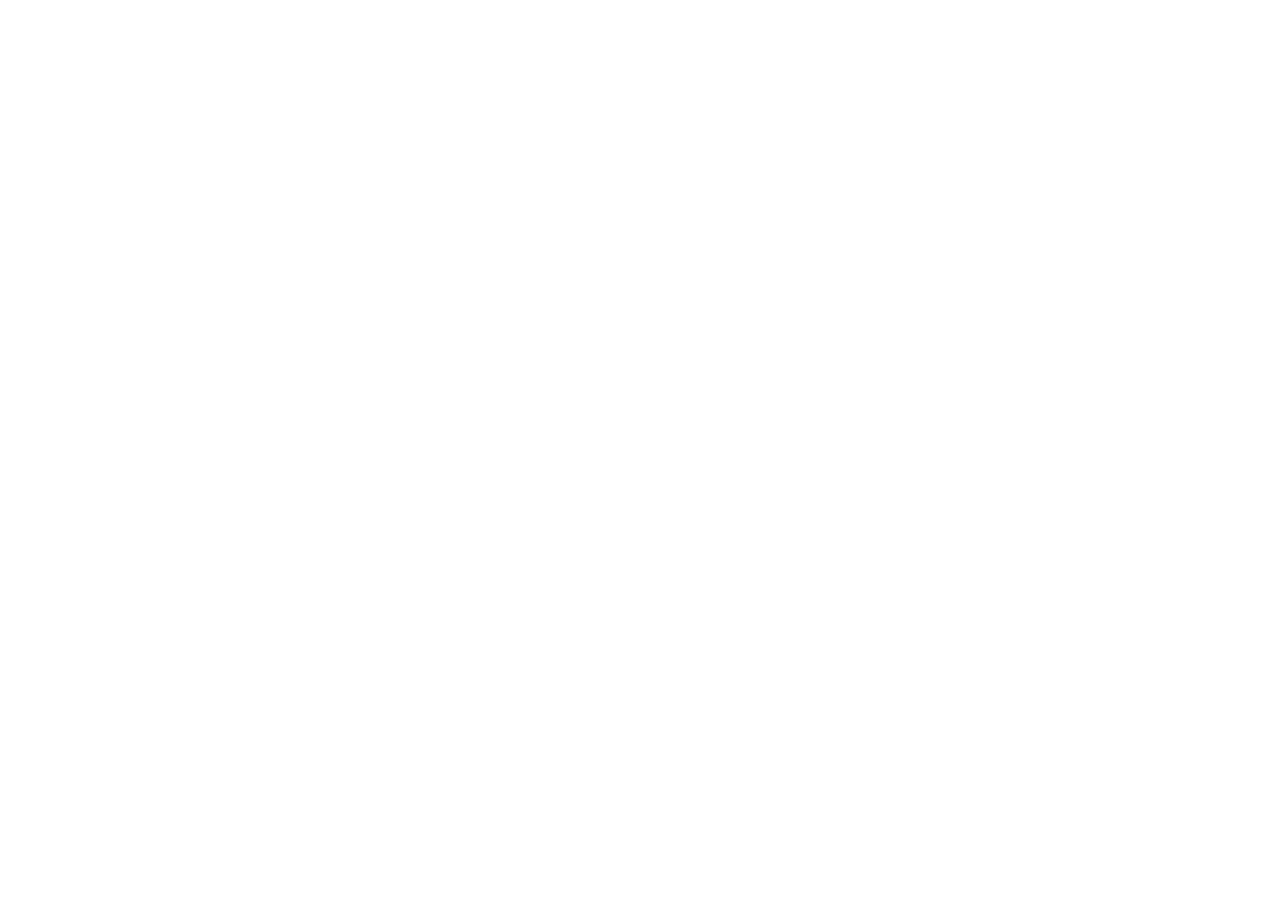
==== catalogo.html @ a47c1117 "catalog-added" ====
<!DOCTYPE html>
<html lang="es">

<head>
    <meta charset="UTF-8">
    <meta name="viewport" content="width=device-width, initial-scale=1.0">
    <title>Document</title>
</head>

<body>

</body>

</html>
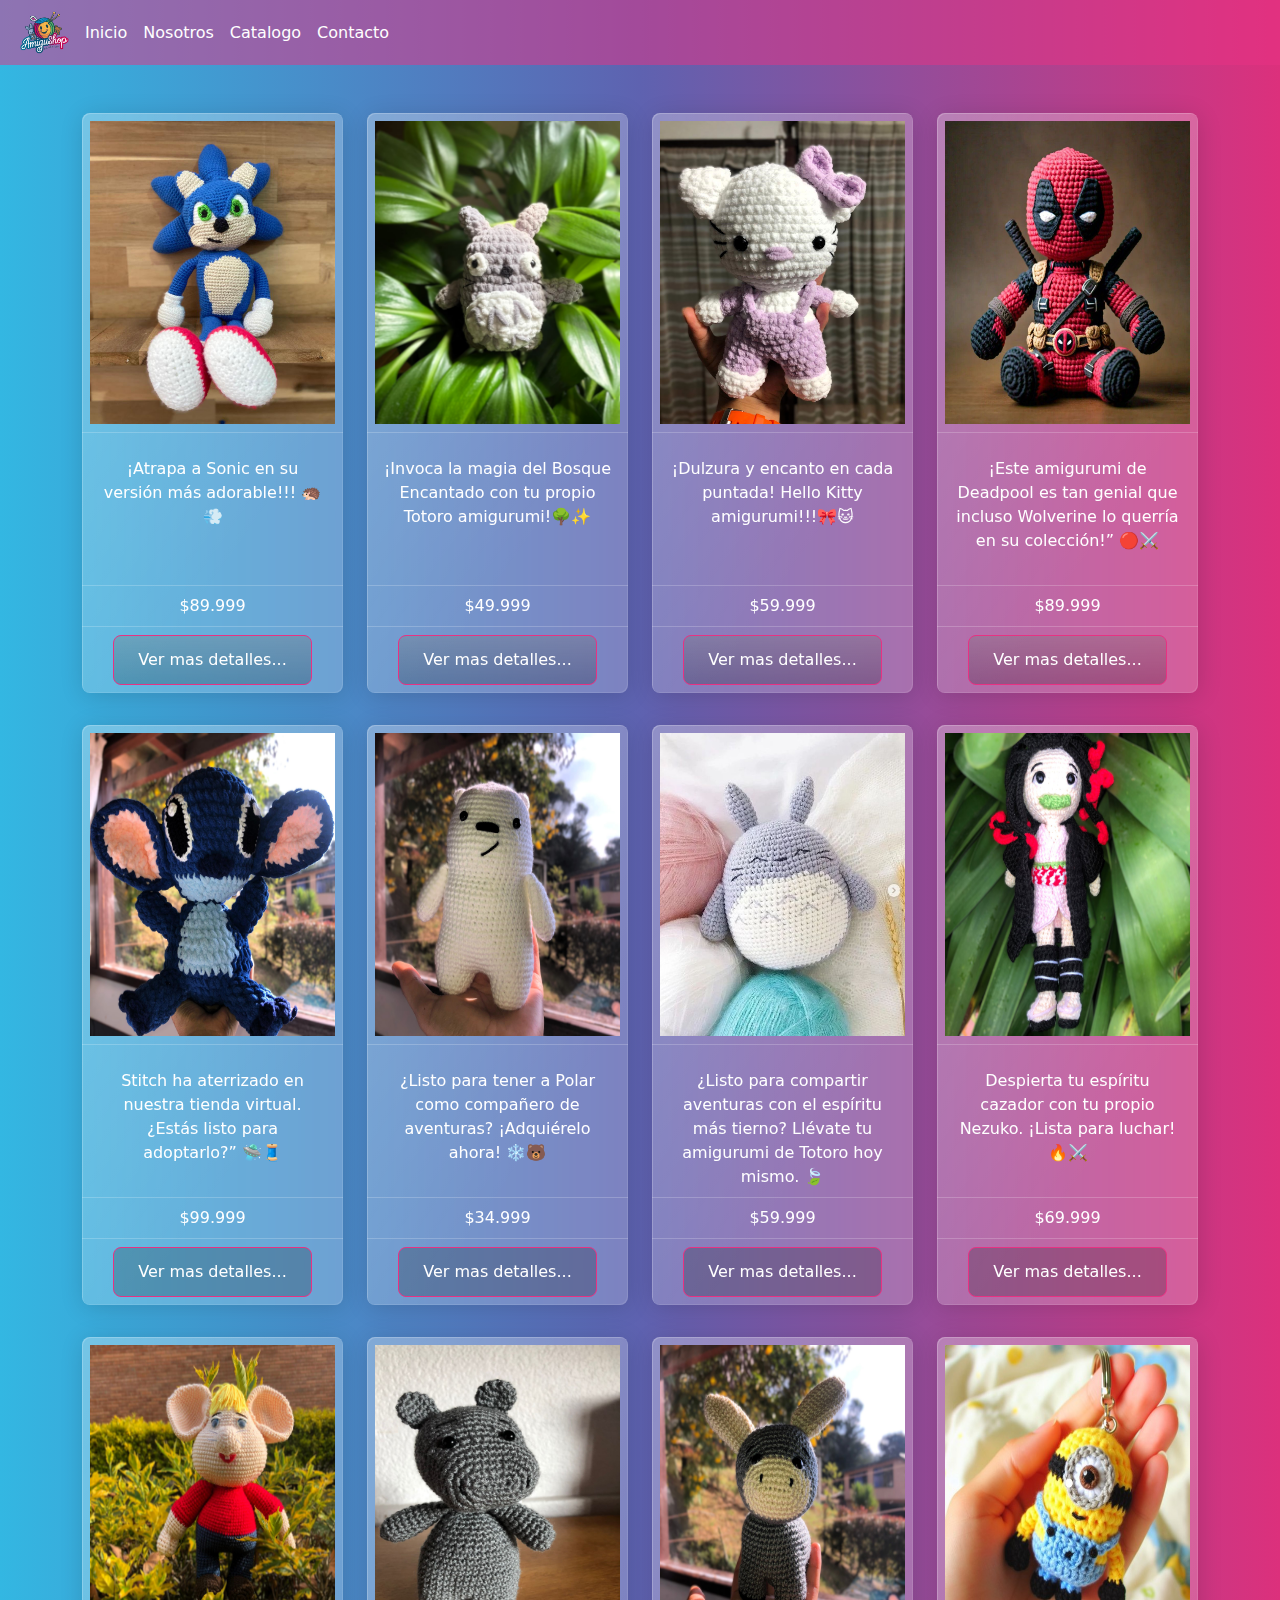
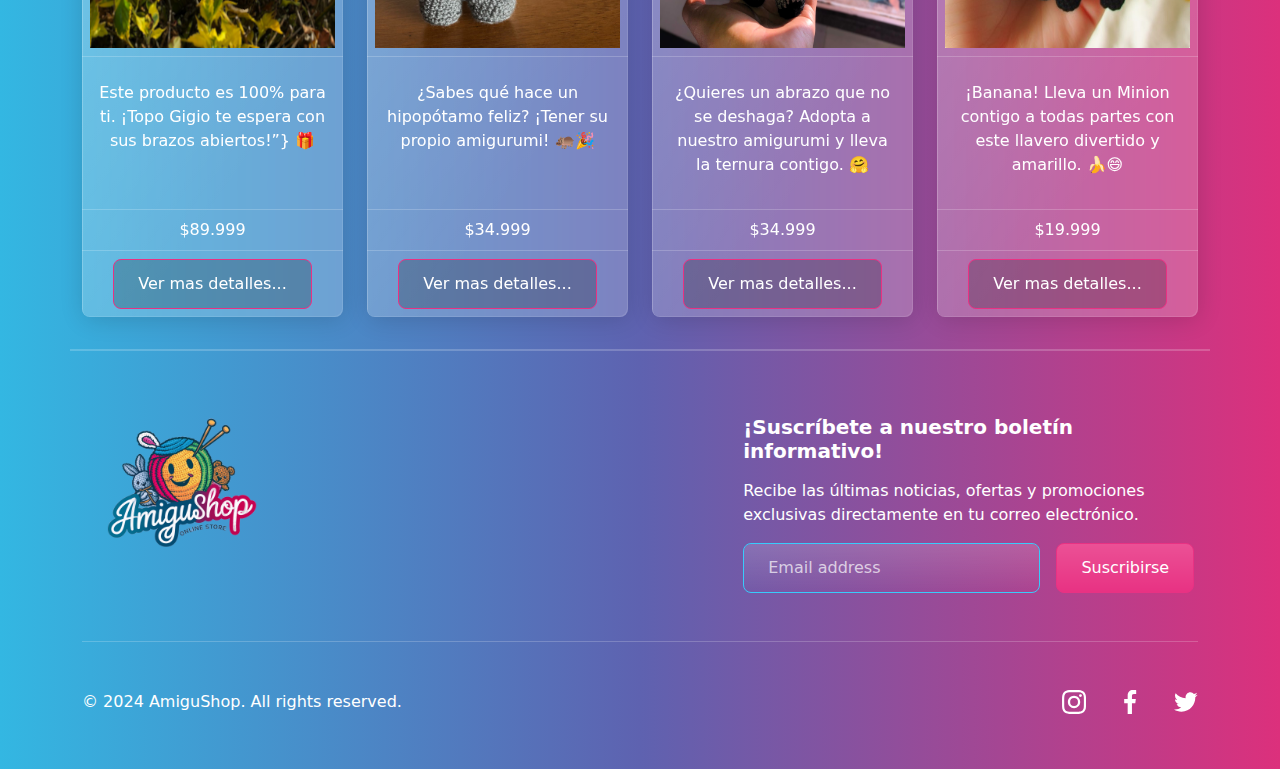
==== commit 9c8c651f: ""Updated catalogo.html, styles.css, and index.html with new content, layout, and styling; added new " ====
--- a/catalogo.html
+++ b/catalogo.html
@@ -2,12 +2,289 @@
 <html lang="es">
 
 <head>
+    <link rel="icon" href="./img/favicon-16x16.png" type="image/x-icon">
     <meta charset="UTF-8">
     <meta name="viewport" content="width=device-width, initial-scale=1.0">
-    <title>Document</title>
+    <link rel="stylesheet" href="./css/bootstrap.css" />
+    <link rel="stylesheet" href="./css/styles.css" />
+    <title>AmiguShop</title>
 </head>
 
 <body>
+    <header>
+        <nav class="navbar navbar-expand-lg bg-primary p-0 bg-opacity-50 m-0 " data-bs-theme="dark">
+            <div class="container-fluid">
+                <a class="navbar-brand p-0 m-0" href="#"><img width="65rem" src="./img/logo-sin-fondo.png"
+                        alt="logo" /></a>
+                <button class="navbar-toggler" type="button" data-bs-toggle="collapse" data-bs-target="#navbarColor01"
+                    aria-controls="navbarColor01" aria-expanded="false" aria-label="Toggle navigation">
+                    <span class="navbar-toggler-icon"></span>
+                </button>
+                <div class="collapse navbar-collapse m-0" id="navbarColor01">
+                    <ul class="navbar-nav me-auto  ">
+                        <li class="nav-item">
+                            <a class="nav-link " href="./index.html">Inicio</a>
+                        </li>
+                        <li class="nav-item">
+                            <a class="nav-link " href="#about">Nosotros
+
+                            </a>
+                        </li>
+                        <li class="nav-item">
+                            <a class="nav-link " href="#">Catalogo
+                                <span class="visually-hidden">(current)</span>
+                            </a>
+                        </li>
+                        <li class="nav-item">
+                            <a class="nav-link" href="https://wa.me/573508650711" target="_blank">Contacto</a>
+                        </li>
+                    </ul>
+                </div>
+            </div>
+        </nav>
+    </header>
+    <section class="products">
+        <div class="container mt-4">
+            <div class="row row-cols-1 text-center">
+                <div class="col-sm-6 col-md-4 col-lg-3 ">
+                    <div class="card mb-3">
+                        <div>
+                            <img class="d-block w-100 card-header p-1" src="img/sonic-1.jpeg" alt="">
+                        </div>
+                        <div class="card-body height-card p-2 mt-1 ">
+                            <p class="card-text text-wrap m-0 ">¡Atrapa a Sonic en su versión más adorable!!! 🦔💨
+                            </p>
+                        </div>
+                        <span class=" border-bottom border-top p-1">$89.999</span>
+                        <div class="card-body p-1">
+                            <button type="button" class=" btn btn-primary bg-gradient">Ver mas detalles...</button>
+                        </div>
+                    </div>
+                </div>
+                <div class="col-sm-6 col-md-4 col-lg-3">
+                    <div class="card mb-3">
+                        <div>
+                            <img class="d-block w-100 card-header p-1" src=" img/totoro.jpg" alt="">
+                        </div>
+                        <div class="card-body height-card p-2 mt-1">
+                            <p class="card-text  text-wrap">¡Invoca la magia del Bosque Encantado con tu propio Totoro
+                                amigurumi!🌳✨
+                            </p>
+                        </div>
+                        <span class="p-1 border-bottom border-top">$49.999</span>
+                        <div class="card-body p-1">
+                            <button type="button" class=" btn btn-primary bg-gradient">Ver mas detalles...</button>
+                        </div>
+                    </div>
+                </div>
+                <div class="col-sm-6 col-md-4 col-lg-3">
+                    <div class="card mb-3 ">
+                        <div>
+                            <img class="d-block w-100 card-header p-1" src=" img/hello-kitty.jpeg" alt="">
+                        </div>
+                        <div class="card-body height-card p-2 mt-1">
+                            <p class="card-text text-wrap">¡Dulzura y encanto en cada puntada! Hello Kitty
+                                amigurumi!!!🎀🐱</p>
+                        </div>
+                        <span class="p-1 border-bottom border-top">$59.999</span>
+                        <div class="card-body p-1">
+                            <button type="button" class=" btn btn-primary bg-gradient">Ver mas detalles...</button>
+                        </div>
+                    </div>
+                </div>
+                <div class="col-sm-6 col-md-4 col-lg-3">
+                    <div class="card mb-3 ">
+                        <div>
+                            <img class="d-block w-100 card-header p-1" src="img/deadpool.jpeg" alt="">
+                        </div>
+                        <div class="card-body height-card p-2 mt-1">
+                            <p class="card-text text-wrap">¡Este amigurumi de Deadpool es tan genial que incluso
+                                Wolverine lo
+                                querría
+                                en su colección!” 🔴⚔️</p>
+                        </div>
+                        <span class="p-1 border-bottom border-top">$89.999</span>
+                        <div class="card-body p-1">
+                            <button type="button" class=" btn bg-gradient btn-primary ">Ver mas
+                                detalles...</button>
+                        </div>
+                    </div>
+                </div>
+                <div class="col-sm-6 col-md-4 col-lg-3 ">
+                    <div class="card mb-3">
+                        <div>
+                            <img class="d-block w-100 card-header p-1" src="img/stitch1.jpg" alt="">
+                        </div>
+                        <div class="card-body height-card p-2 mt-1 ">
+                            <p class="card-text text-wrap m-0 ">Stitch ha aterrizado en nuestra tienda virtual. ¿Estás
+                                listo para adoptarlo?” 🛸🧵
+                            </p>
+                        </div>
+                        <span class=" border-bottom border-top p-1">$99.999</span>
+                        <div class="card-body p-1">
+                            <button type="button" class=" btn btn-primary">Ver mas detalles...</button>
+                        </div>
+                    </div>
+                </div>
+                <div class="col-sm-6 col-md-4 col-lg-3 ">
+                    <div class="card mb-3">
+                        <div>
+                            <img class="d-block w-100 card-header p-1" src="img/polar1.jpeg" alt="">
+                        </div>
+                        <div class="card-body height-card p-2 mt-1 ">
+                            <p class="card-text text-wrap m-0 ">¿Listo para tener a Polar como compañero de aventuras?
+                                ¡Adquiérelo ahora! ❄️🐻
+                            </p>
+                        </div>
+                        <span class=" border-bottom border-top p-1">$34.999</span>
+                        <div class="card-body p-1">
+                            <button type="button" class=" btn btn-primary">Ver mas detalles...</button>
+                        </div>
+                    </div>
+                </div>
+                <div class="col-sm-6 col-md-4 col-lg-3 ">
+                    <div class="card mb-3">
+                        <div>
+                            <img class="d-block w-100 card-header p-1" src="img/totoro2.jpg" alt="">
+                        </div>
+                        <div class="card-body height-card p-2 mt-1 ">
+                            <p class="card-text text-wrap m-0 ">¿Listo para compartir aventuras con el espíritu más
+                                tierno? Llévate tu amigurumi de Totoro hoy mismo. 🍃
+                            </p>
+                        </div>
+                        <span class=" border-bottom border-top p-1">$59.999</span>
+                        <div class="card-body p-1">
+                            <button type="button" class=" btn btn-primary">Ver mas detalles...</button>
+                        </div>
+                    </div>
+                </div>
+                <div class="col-sm-6 col-md-4 col-lg-3 ">
+                    <div class="card mb-3">
+                        <div>
+                            <img class="d-block w-100 card-header p-1" src="img/nezuko1.jpeg" alt="">
+                        </div>
+                        <div class="card-body height-card p-2 mt-1 ">
+                            <p class="card-text text-wrap m-0 "> Despierta tu espíritu cazador con tu propio Nezuko.
+                                ¡Lista para luchar! 🔥⚔️
+                            </p>
+                        </div>
+                        <span class=" border-bottom border-top p-1">$69.999</span>
+                        <div class="card-body p-1">
+                            <button type="button" class=" btn btn-primary">Ver mas detalles...</button>
+                        </div>
+                    </div>
+                </div>
+                <div class="col-sm-6 col-md-4 col-lg-3 ">
+                    <div class="card mb-3">
+                        <div>
+                            <img class="d-block w-100 card-header p-1" src="img/topogigio1.jpeg" alt="">
+                        </div>
+                        <div class="card-body height-card p-2 mt-1 ">
+                            <p class="card-text text-wrap m-0 ">
+                            </p>Este producto es 100% para ti. ¡Topo Gigio te espera con sus brazos abiertos!”} 🎁
+                        </div>
+                        <span class=" border-bottom border-top p-1">$89.999</span>
+                        <div class="card-body p-1">
+                            <button type="button" class=" btn btn-primary">Ver mas detalles...</button>
+                        </div>
+                    </div>
+                </div>
+                <div class="col-sm-6 col-md-4 col-lg-3 ">
+                    <div class="card mb-3">
+                        <div>
+                            <img class="d-block w-100 card-header p-1" src="img/hipopotamo.jpeg" alt="">
+                        </div>
+                        <div class="card-body height-card p-2 mt-1 ">
+                            <p class="card-text text-wrap m-0 ">¿Sabes qué hace un hipopótamo feliz? ¡Tener su propio
+                                amigurumi! 🦛🎉
+                            </p>
+                        </div>
+                        <span class=" border-bottom border-top p-1">$34.999</span>
+                        <div class="card-body p-1">
+                            <button type="button" class=" btn btn-primary">Ver mas detalles...</button>
+                        </div>
+                    </div>
+                </div>
+                <div class="col-sm-6 col-md-4 col-lg-3 ">
+                    <div class="card mb-3">
+                        <div>
+                            <img class="d-block w-100 card-header p-1" src="img/burro1.jpeg" alt="">
+                        </div>
+                        <div class="card-body height-card p-2 mt-1 ">
+                            <p class="card-text text-wrap m-0 ">¿Quieres un abrazo que no se deshaga? Adopta a nuestro
+                                amigurumi y lleva la ternura contigo. 🤗
+                            </p>
+                        </div>
+                        <span class=" border-bottom border-top p-1">$34.999</span>
+                        <div class="card-body p-1">
+                            <button type="button" class=" btn btn-primary">Ver mas detalles...</button>
+                        </div>
+                    </div>
+                </div>
+                <div class="col-sm-6 col-md-4 col-lg-3 ">
+                    <div class="card mb-3">
+                        <div>
+                            <img class="d-block w-100 card-header p-1" src="img/llavero-minion.jpg" alt="">
+                        </div>
+                        <div class="card-body height-card p-2 mt-1 ">
+                            <p class="card-text text-wrap m-0 ">¡Banana! Lleva un Minion contigo a todas partes con este
+                                llavero divertido y amarillo. 🍌😄
+                            </p>
+                        </div>
+                        <span class=" border-bottom border-top p-1">$19.999</span>
+                        <div class="card-body p-1">
+                            <button type="button" class=" btn btn-primary">Ver mas detalles...</button>
+                        </div>
+                    </div>
+                </div>
+
+            </div>
+        </div>
+    </section>
+    <footer>
+        <div class="container py-3 border-top border-2">
+            <div class="row">
+                <div class="col-6 col-md-2 hidden">
+                    <a class="navbar-brand p-0" href="/index.html"><img width="200rem" src="./img/logo-sin-fondo.png"
+                            alt="logo" /></a>
+                </div>
+                <div class="col-md-5 offset-md-1 mt-3">
+                    <form id="suscription" onsubmit="return validateEmail()">
+                        <h5>¡Suscríbete a nuestro boletín informativo!</h5>
+                        <p>Recibe las últimas noticias, ofertas y promociones exclusivas directamente en tu correo
+                            electrónico.</p>
+                        <div class="d-flex flex-column flex-sm-row w-100 gap-2">
+                            <label for="email" class="visually-hidden">correo electronico</label>
+                            <input name="email" id="email" type="email" class="form-control border-info bg-gradient"
+                                placeholder="Email address" required>
+                            <button class="btn btn-primary bg-gradient" type="button"
+                                onclick="customerSuscription()">Suscribirse</button>
+                        </div>
+                    </form>
+                </div>
+            </div>
+            <div class="d-flex flex-column flex-sm-row justify-content-between py-4 my-4 border-top">
+                <p>© 2024 AmiguShop. All rights reserved.</p>
+                <ul class="list-unstyled d-flex">
+                    <li class="ms-3"><a class="icon-link icon-link-hover"
+                            href="https://www.instagram.com/amigurumi_se_?igsh=bnFtb213bXJpZ2p0&utm_source=qr"
+                            target="_blank"><svg class="bi" width="24" height="24">
+                                <use href="./img/icons.svg#icon-instagram"></use>
+                            </svg></a></li>
+                    <li class="ms-3"><a class="icon-link icon-link-hover" href="#"><svg class="bi" width="24"
+                                height="24">
+                                <use href="./img/icons.svg#icon-facebook"></use>
+                            </svg></a></li>
+                    <li class="ms-3"><a class="icon-link icon-link-hover" href="#"><svg class="bi" width="24"
+                                height="24">
+                                <use href="./img/icons.svg#icon-twitter"></use>
+                            </svg></a></li>
+                </ul>
+            </div>
+        </div>
+    </footer>
+    <script src="https://cdn.jsdelivr.net/npm/bootstrap@5.3.3/dist/js/bootstrap.bundle.min.js"></script>
+    <script src="./js/script.js"></script>
 
 </body>
 
